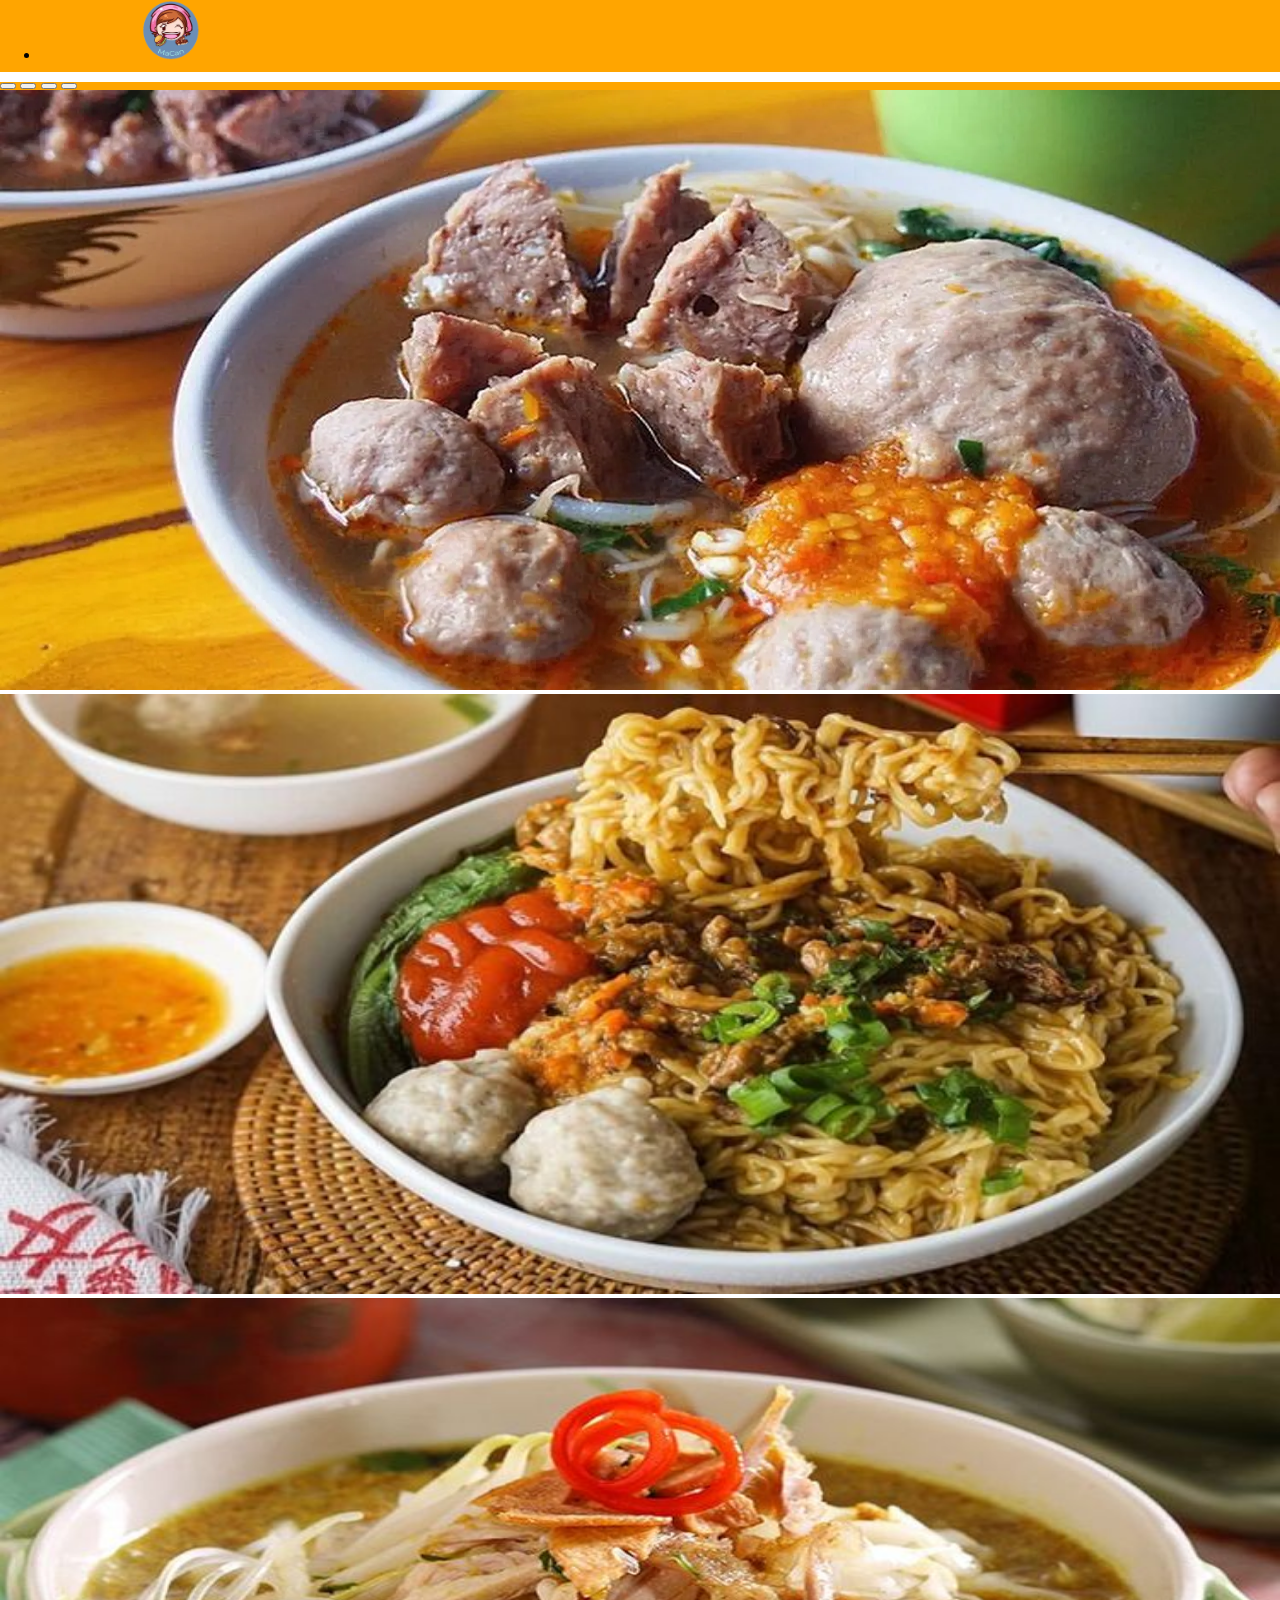
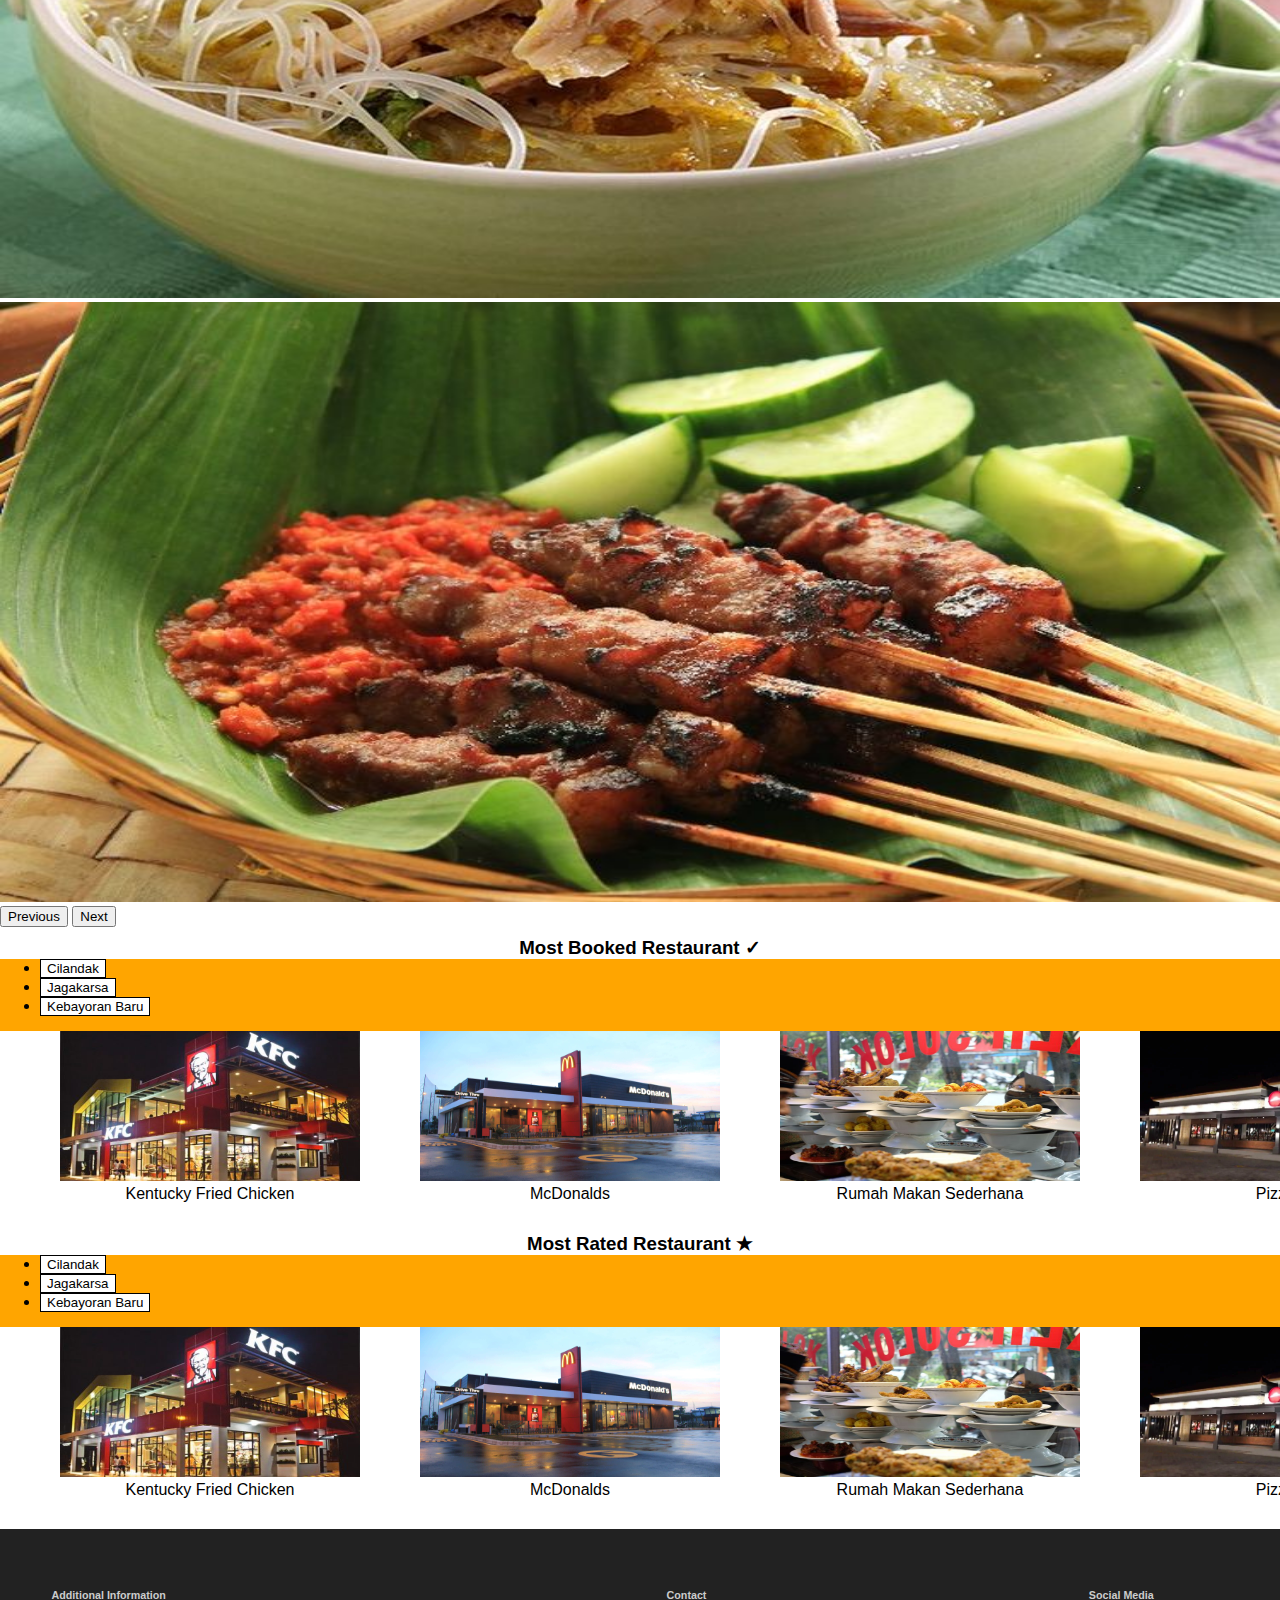
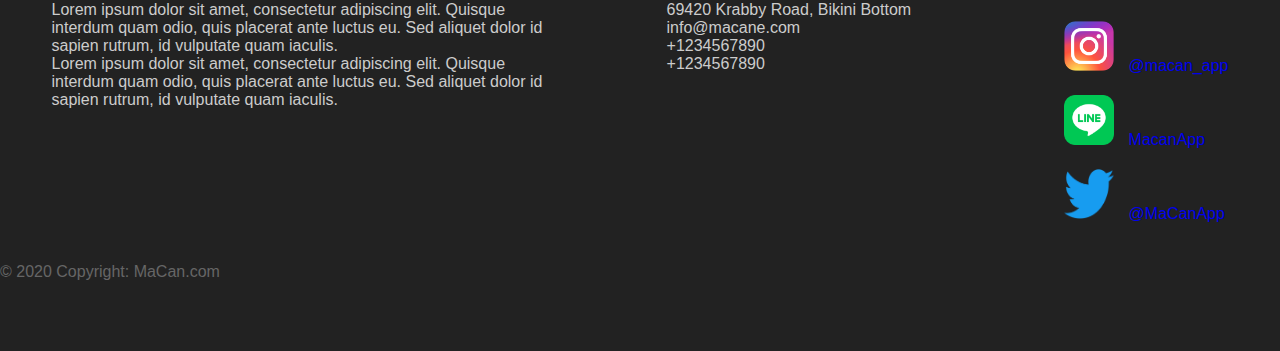
==== index.html @ a8813a0a "forgot change mainpage to index" ====
<!doctype html>

<html lang="en">
  <head>
    <meta charset="utf-8">
    <meta name="viewport" content="width=device-width, initial-scale=1">
    <title>Bootstrap demo</title>
    <link href="https://cdn.jsdelivr.net/npm/bootstrap@5.2.0-beta1/dist/css/bootstrap.min.css" rel="stylesheet" integrity="sha384-0evHe/X+R7YkIZDRvuzKMRqM+OrBnVFBL6DOitfPri4tjfHxaWutUpFmBp4vmVor" crossorigin="anonymous">
    <link rel="stylesheet" href="mainpage.css">
    <link rel="preconnect" href="https://fonts.googleapis.com">
    <link rel="preconnect" href="https://fonts.gstatic.com" crossorigin>
    <link href="https://fonts.googleapis.com/css2?family=Yellowtail&display=swap" rel="stylesheet">
    <link rel="preconnect" href="https://fonts.googleapis.com">
    <link rel="preconnect" href="https://fonts.gstatic.com" crossorigin>
    <link href="https://fonts.googleapis.com/css2?family=Comfortaa&family=Yellowtail&display=swap" rel="stylesheet">  
  </head>
  <body>
    
    <nav class="nav d-flex justify-content-between">
      <ul class="nav">
        <li class="nav-item">
          <a class="nav-link" href="index.html"><img src="assets/logoMacan.png" alt=""></a>
        </li>
      </ul> 

      <ul class="nav">
          <li class="nav-item">
              <p class="namalogo">Mau MaCan apa hari ini?</p>
          </li>
      </ul>

      <ul class="nav">
        <li class="nav-item">
          <a class="nav-link" href="index.html">Home</a>
        </li>
        <li class="nav-item">
          <a class="nav-link" href="categories-all.html">Category</a>
        </li>
        <li class="nav-item">
          <a class="nav-link" href="about.html">About</a>
        </li>
        <li class="nav-item">
          <a class="nav-link" href="register.html">Register</a>
        </li>
      </ul>
      </nav>

    <div id="carouselExampleCaptions" class="carousel slide" data-bs-ride="carousel">
      <div class="carousel-indicators">
        <button type="button" data-bs-target="#carouselExampleCaptions" data-bs-slide-to="0" class="active" aria-current="true" aria-label="Slide 1"></button>
        <button type="button" data-bs-target="#carouselExampleCaptions" data-bs-slide-to="1" aria-label="Slide 2"></button>
        <button type="button" data-bs-target="#carouselExampleCaptions" data-bs-slide-to="2" aria-label="Slide 3"></button>
        <button type="button" data-bs-target="#carouselExampleCaptions" data-bs-slide-to="3" aria-label="Slide 4"></button>
      </div>
      <div class="carousel-inner">
        <div class="carousel-item active">
          <a href="#"><img src="assets/carousel/baksoImage.png" alt="..."></a>
          <div class="carousel-caption d-block">
          </div>
        </div>
        <div class="carousel-item">
            <a href="#"><img src="assets/carousel/mieayamImage.jpg" alt=""></a>
            <div class="carousel-caption d-block">  
          </div>
        </div>
        <div class="carousel-item">
            <a href="#"><img src="assets/carousel/sotoImage.jpg" alt=""></a>
            <div class="carousel-caption d-block">
          </div>
        </div>
        <div class="carousel-item">
            <a href="#"><img src="assets/carousel/sateImage.jpg" alt=""></a>
            <div class="carousel-caption d-block">
          </div>
        </div>
      </div>
      <button class="carousel-control-prev" type="button" data-bs-target="#carouselExampleCaptions" data-bs-slide="prev">
        <span class="carousel-control-prev-icon" aria-hidden="true"></span>
        <span class="visually-hidden">Previous</span>
      </button>
      <button class="carousel-control-next" type="button" data-bs-target="#carouselExampleCaptions" data-bs-slide="next">
        <span class="carousel-control-next-icon" aria-hidden="true"></span>
        <span class="visually-hidden">Next</span>
      </button>
    </div>
    
    <h3 class="title">Most Booked Restaurant &#10003</h3>
    <ul class="nav bg-white" id="pills-tab" role="tablist">
      
      <li class="nav-item" role="presentation">
        <button class="nav-link active" id="pills-home-tab" data-bs-toggle="pill" data-bs-target="#pills-home" type="button" role="tab" aria-controls="pills-home" aria-selected="true">Cilandak</button>
      </li>
      <li class="nav-item" role="presentation">
        <button class="nav-link" id="pills-profile-tab" data-bs-toggle="pill" data-bs-target="#pills-profile" type="button" role="tab" aria-controls="pills-profile" aria-selected="false">Jagakarsa</button>
      </li>
      <li class="nav-item" role="presentation">
        <button class="nav-link" id="pills-contact-tab" data-bs-toggle="pill" data-bs-target="#pills-contact" type="button" role="tab" aria-controls="pills-contact" aria-selected="false">Kebayoran Baru</button>
      </li>
    </ul>
   
    <div class="tab-content" id="pills-tabContent">
      <div class="tab-pane fade show active" id="pills-home" role="tabpanel" aria-labelledby="pills-home-tab">
        <div class="box">
        <div class="card1">
        <a href="KFC.html"><img src="assets/Most Booked/bookedKFC.jpg" alt=""></a>
        <p>Kentucky Fried Chicken</p>
        </div>
        <div class="card1">
        <a href="MCD.html"><img src="assets/Most Booked/bookedMCD.jpg" alt=""></a>
        <p>McDonalds</p>
        </div>
        <div class="card1">
        <a href="RumahMakanSederhana.html"><img src="assets/Most Booked/bookedSederhana.jpg" alt=""></a>
        <p>Rumah Makan Sederhana</p>
        </div>
        <div class="card1">
        <a href="PizzaHut.html"><img src="assets/Most Booked/Restoran-Pizza-Hut.png" alt=""></a>
        <p>Pizza Hut</p>
        </div>
      </div>

      </div>
      
        <div class="tab-pane fade" id="pills-profile" role="tabpanel" aria-labelledby="pills-profile-tab">
          <div class="box">
            <div class="card1">
            <a href="KFC.html"><img src="assets/Most Booked/bookedKFC.jpg" alt=""></a>
            <p>Kentucky Fried Chicken</p>
            </div>
            <div class="card1">
            <a href="MCD.html"><img src="assets/Most Booked/bookedMCD.jpg" alt=""></a>
            <p>McDonalds</p>
            </div>
            <div class="card1">
            <a href="RumahMakanSederhana.HTML"><img src="assets/Most Booked/bookedSederhana.jpg" alt=""></a>
            <p>Rumah Makan Sederhana</p>
            </div>
            <div class="card1">
            <a href="PizzaHut.html"><img src="assets/Most Booked/Restoran-Pizza-Hut.png" alt=""></a>
            <p>Pizza Hut</p>
            </div>
          </div>
        </div>
      <div class="tab-pane fade" id="pills-contact" role="tabpanel" aria-labelledby="pills-contact-tab">
        <div class="box">
          <div class="card1">
          <a href="KFC.html"><img src="assets/Most Booked/bookedKFC.jpg" alt=""></a>
          <p>Kentucky Fried Chicken</p>
          </div>
          <div class="card1">
          <a href="MCD.html"><img src="assets/Most Booked/bookedMCD.jpg" alt=""></a>
          <p>McDonalds</p>
          </div>
          <div class="card1">
          <a href="RumahMakanSederhana.html"><img src="assets/Most Booked/bookedSederhana.jpg" alt=""></a>
          <p>Rumah Makan Sederhana</p>
          </div>
          <div class="card1">
          <a href="PizzaHut.html"><img src="assets/Most Booked/Restoran-Pizza-Hut.png" alt=""></a>
          <p>Pizza Hut</p>
          </div>
        </div>
      </div>
    </div>

    

    <h3 class="title">Most Rated Restaurant &#9733;</h3>
    <ul class="nav bg-white" id="pills-tab" role="tablist">
      
      <li class="nav-item" role="presentation">
        <button class="nav-link active" id="pills-home-tab" data-bs-toggle="pill" data-bs-target="#pill-home" type="button" role="tab" aria-controls="pills-home" aria-selected="true">Cilandak</button>
      </li>
      <li class="nav-item" role="presentation">
        <button class="nav-link" id="pills-profile-tab" data-bs-toggle="pill" data-bs-target="#pill-profile" type="button" role="tab" aria-controls="pills-profile" aria-selected="false">Jagakarsa</button>
      </li>
      <li class="nav-item" role="presentation">
        <button class="nav-link" id="pills-contact-tab" data-bs-toggle="pill" data-bs-target="#pill-contact" type="button" role="tab" aria-controls="pills-contact" aria-selected="false">Kebayoran Baru</button>
      </li>
    </ul>
   
    <div class="tab-content" id="pills-tabContent">
      <div class="tab-pane fade show active" id="pill-home" role="tabpanel" aria-labelledby="pills-home-tab">
        <div class="box">
        <div class="card1">
        <a href="KFC.html"><img src="assets/Most Booked/bookedKFC.jpg" alt=""></a>
        <p>Kentucky Fried Chicken</p>
        </div>
        <div class="card1">
        <a href="MCD.html"><img src="assets/Most Booked/bookedMCD.jpg" alt=""></a>
        <p>McDonalds</p>
        </div>
        <div class="card1">
        <a href="RumahMakanSederhana.html"><img src="assets/Most Booked/bookedSederhana.jpg" alt=""></a>
        <p>Rumah Makan Sederhana</p>
        </div>
        <div class="card1">
        <a href="PizzaHut.html"><img src="assets/Most Booked/Restoran-Pizza-Hut.png" alt=""></a>
        <p>Pizza Hut</p>
        </div>
      </div>

      </div>
      
        <div class="tab-pane fade" id="pill-profile" role="tabpanel" aria-labelledby="pills-profile-tab">
          <div class="box">
            <div class="card1">
            <a href="KFC.html"><img src="assets/Most Booked/bookedKFC.jpg" alt=""></a>
            <p>Kentucky Fried Chicken</p>
            </div>
            <div class="card1">
            <a href="MCD.html"><img src="assets/Most Booked/bookedMCD.jpg" alt=""></a>
            <p>McDonalds</p>
            </div>
            <div class="card1">
            <a href="RumahMakanSederhana.HTML"><img src="assets/Most Booked/bookedSederhana.jpg" alt=""></a>
            <p>Rumah Makan Sederhana</p>
            </div>
            <div class="card1">
            <a href="PizzaHut.html"><img src="assets/Most Booked/Restoran-Pizza-Hut.png" alt=""></a>
            <p>Pizza Hut</p>
            </div>
          </div>
        </div>
      <div class="tab-pane fade" id="pill-contact" role="tabpanel" aria-labelledby="pills-contact-tab">
        <div class="box">
          <div class="card1">
          <a href="KFC.html"><img src="assets/Most Booked/bookedKFC.jpg" alt=""></a>
          <p>Kentucky Fried Chicken</p>
          </div>
          <div class="card1">
          <a href="MCD.html"><img src="assets/Most Booked/bookedMCD.jpg" alt=""></a>
          <p>McDonalds</p>
          </div>
          <div class="card1">
          <a href="RumahMakanSederhana.html"><img src="assets/Most Booked/bookedSederhana.jpg" alt=""></a>
          <p>Rumah Makan Sederhana</p>
          </div>
          <div class="card1">
          <a href="PizzaHut.html"><img src="assets/Most Booked/Restoran-Pizza-Hut.png" alt=""></a>
          <p>Pizza Hut</p>
          </div>
        </div>
      </div>
    </div>

    <footer class="page-footer">
      <div class="container">
          <div class="box1">

              <div class="info">
                  <h6 class="text-uppercase font-weight-bold">Additional Information</h6>
                  <p>Lorem ipsum dolor sit amet, consectetur adipiscing elit. Quisque interdum quam odio, quis placerat ante luctus eu. Sed aliquet dolor id sapien rutrum, id vulputate quam iaculis.</p>
                  <p>Lorem ipsum dolor sit amet, consectetur adipiscing elit. Quisque interdum quam odio, quis placerat ante luctus eu. Sed aliquet dolor id sapien rutrum, id vulputate quam iaculis.</p>
              </div>

              <div class="contact">
              <h6 class="text-uppercase font-weight-bold">Contact</h6>
              <p>69420 Krabby Road, Bikini Bottom</p>
              <p>info@macane.com</p>
              <p>+1234567890</p>
              <p>+1234567890</p>
               </div>

               
               <div class="sosmed">
                <div class="text">
               <h6 class="text-uppercase font-weight-bold">Social Media</h6>
               </div>
               <!--<div class="image">
               <a href="#"><img src="assets/pexels-aleksandar-pasaric-1415734.jpg" alt="">@macan_app</a>
               <a href="#"><img src="assets/pexels-aleksandar-pasaric-1415734.jpg" alt="">MacanApp</a>
               <a href="#"><img src="assets/pexels-aleksandar-pasaric-1415734.jpg" alt="">........</a>
               </div>-->
               <ul>
                 <li><a href="#"><img src="assets/instagramLogo.png" alt="">   @macan_app</a></li>
                 <li><a href="#"><img src="assets/lineLogo.png" alt="">   MacanApp</a></li>
                 <li><a href="#"><img src="assets/twitterLogo.png" alt="">   @MaCanApp</a></li>
               </ul>
               </div> 

      </div>
    <!-- </div> -->
      <div class="footer-copyright text-center">© 2020 Copyright: MaCan.com</div>
    </div>
  </footer>


    <script src="https://cdn.jsdelivr.net/npm/bootstrap@5.2.0-beta1/dist/js/bootstrap.bundle.min.js" integrity="sha384-pprn3073KE6tl6bjs2QrFaJGz5/SUsLqktiwsUTF55Jfv3qYSDhgCecCxMW52nD2" crossorigin="anonymous"></script>
  </body>
</html>
---- mainpage.css ----
*{
	font-family: sans-serif;
	margin: 0 auto;
}

.nav{
    background-color: orange;
    height: 4.5rem;
    align-items: center;
  }
  
  .nav a{
    color: black;
    text-decoration: none;
    font-family: 'Comfortaa', cursive;
  }
  
  .nav li{
    margin:0px 40px 0px 0px;
  }
  
  .nav a:hover{
    color: white;
  }
  
  .nav li a img{
    width: 60px;
    height: 60px;
    margin-left: 100px;
  }
  
  .carousel-item img{
    width: 100%;
    height: 600px;
  }
  
  .carousel-item a{
    text-decoration: none;
    color: black;
  }
  
  .carousel-item a:hover{
    text-decoration: none;
    color: white;
  }
  
  .title{
    margin-top: 10px;
    text-align: center;
  }
  
  #pills-tab{
    justify-content:center;
  }
  
  .tab-content{
    width: 100%;
    display: flex;
    flex-direction: row;
    margin-bottom: 30px;
    justify-content: space-evenly;
  }
  
  .card1 img{
    width: 300px;
    height: 150px;
  }

  .nav-item button{
    border-radius: 0%;
    border: 1px solid black;
    color: black;
    background-color: white;
  }
  
  .nav-item button:hover{
    color: blue;
    border: 1px solid black;
  }

  .namalogo{
      font-family: 'Yellowtail', cursive;
      font-size: xx-large;
      margin-top: 10px;
  }

  .card1{
    display: flex;
    flex-direction: column;
    margin-left: 60px;
  }
  
  .box{
    display: flex;
    flex-direction: row;
  }
  
  .page-footer{
    background-color: #222;
    color: #ccc;
    padding: 60px 0 30px;
  }
  
  .footer-copyright {
    color: #666;
    padding: 40px 0;
  }
  
  .box1{
    display: flex;
    flex-direction: row;
    justify-content: space-evenly;
  }
  
  .info{
  width: 40%;
  }
  
  .sosmed img{
    width: 50px;
    height: 50px;
    margin-left: 10px;
    margin-right: 10px;
  }
  
  .sosmed{
    flex-direction: column;
  }
  
  .sosmed h6{
    text-align: center;
  }
  
  .sosmed li{
      list-style: none;
      margin-top: 20px;
  }

  .sosmed a{
      text-decoration: none;
  }
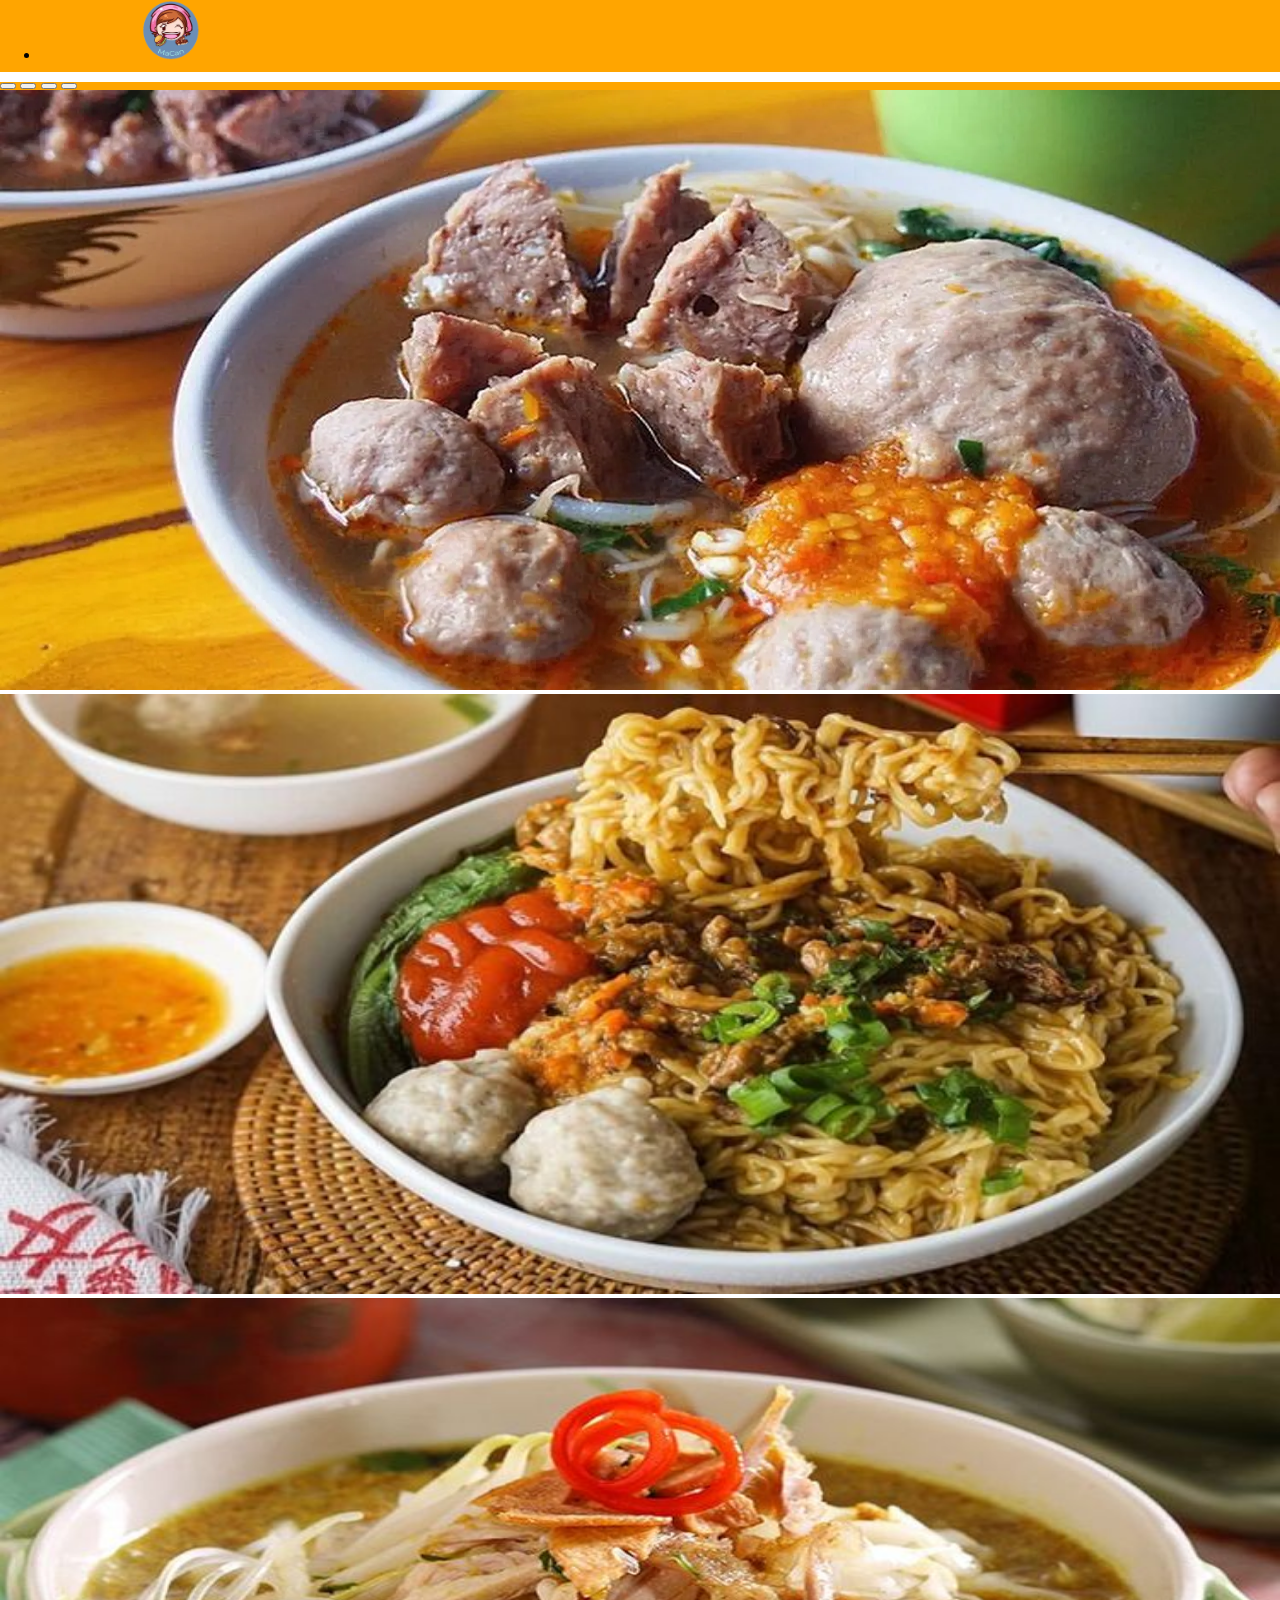
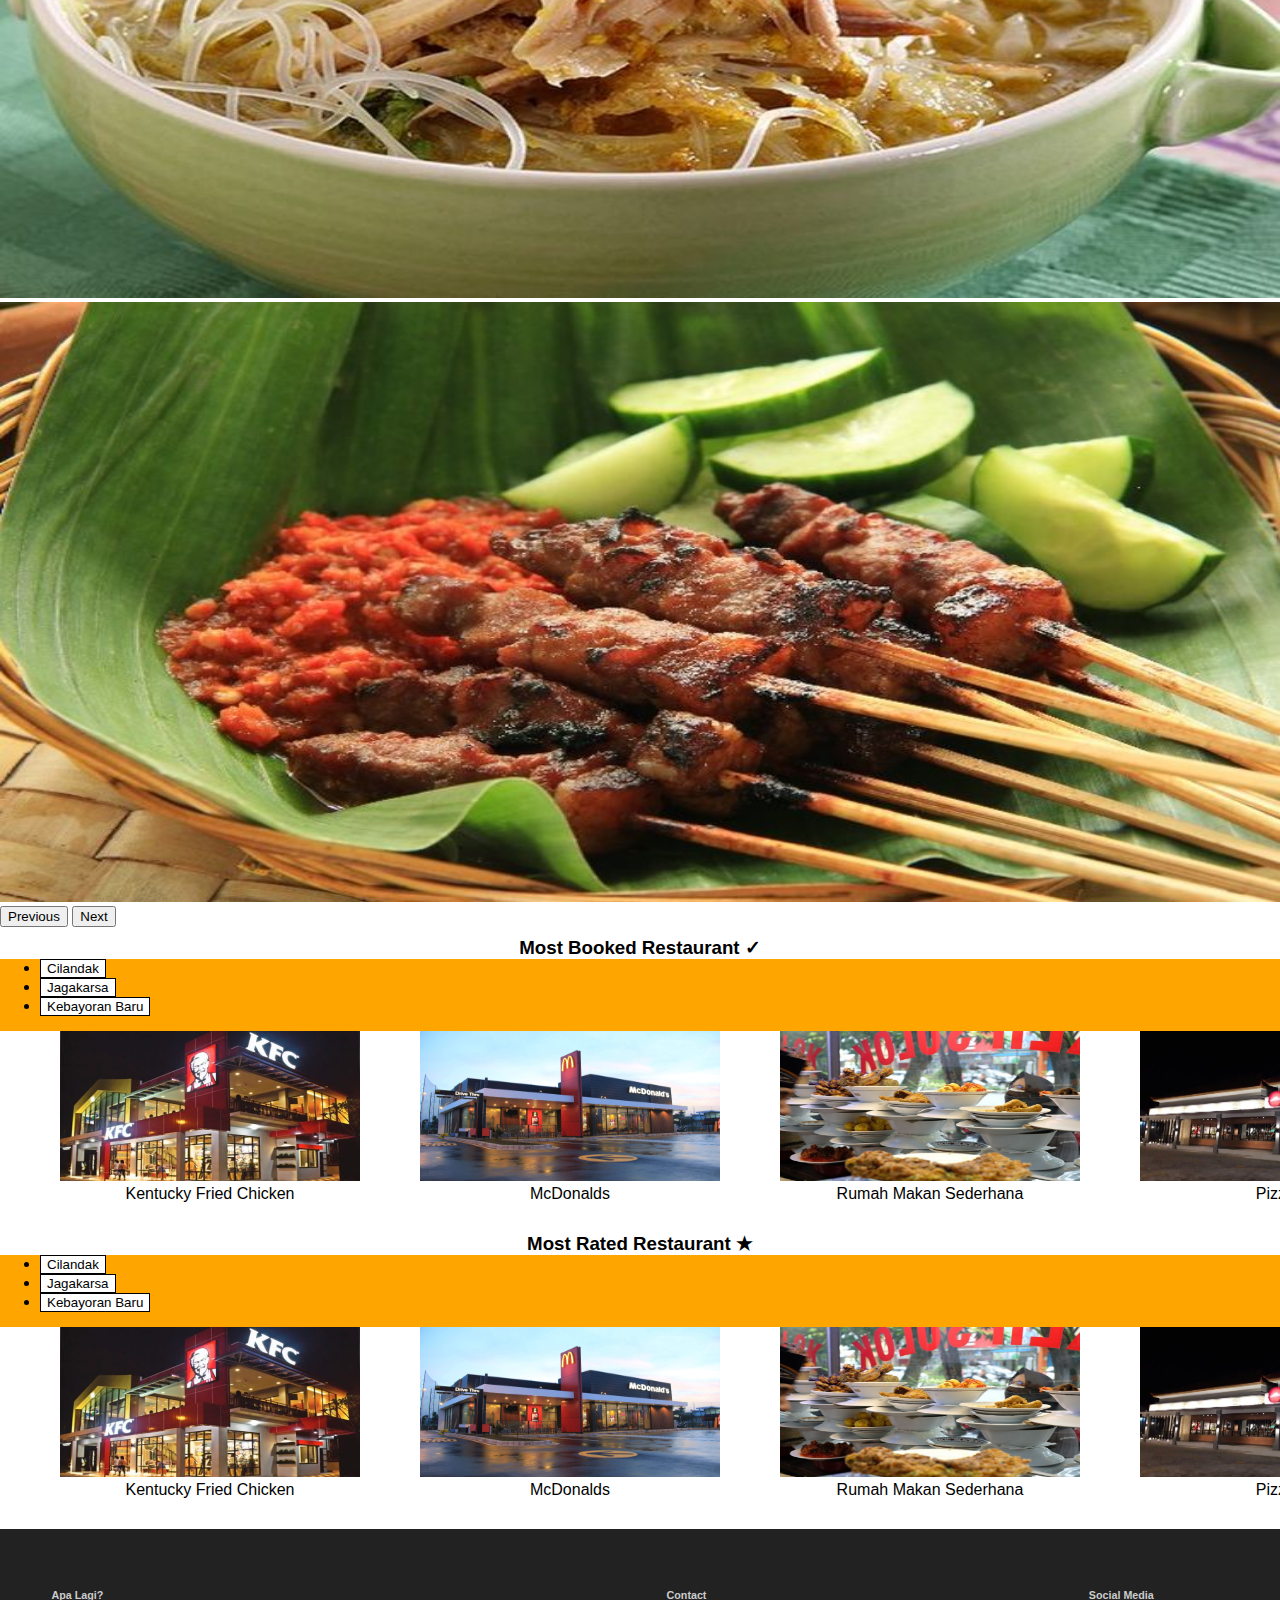
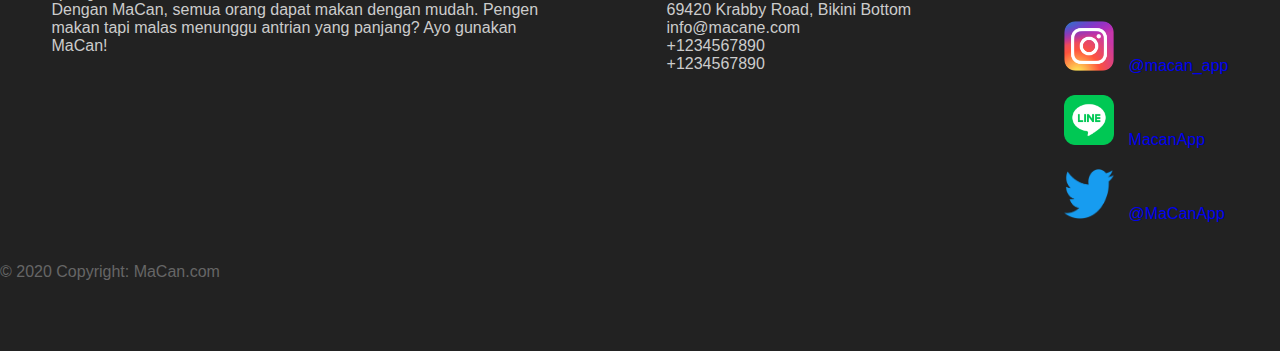
==== commit 5374eb7b: "lorem ipsum update" ====
--- a/index.html
+++ b/index.html
@@ -40,7 +40,7 @@
           <a class="nav-link" href="about.html">About</a>
         </li>
         <li class="nav-item">
-          <a class="nav-link" href="register.html">Register</a>
+          <a class="nav-link" href="register.html">Delivery</a>
         </li>
       </ul>
       </nav>
@@ -249,9 +249,8 @@
           <div class="box1">
 
               <div class="info">
-                  <h6 class="text-uppercase font-weight-bold">Additional Information</h6>
-                  <p>Lorem ipsum dolor sit amet, consectetur adipiscing elit. Quisque interdum quam odio, quis placerat ante luctus eu. Sed aliquet dolor id sapien rutrum, id vulputate quam iaculis.</p>
-                  <p>Lorem ipsum dolor sit amet, consectetur adipiscing elit. Quisque interdum quam odio, quis placerat ante luctus eu. Sed aliquet dolor id sapien rutrum, id vulputate quam iaculis.</p>
+                <h6 class="text-uppercase font-weight-bold">Apa Lagi?</h6>
+                <p>Dengan MaCan, semua orang dapat makan dengan mudah. Pengen makan tapi malas menunggu antrian yang panjang? Ayo gunakan MaCan! </p>
               </div>
 
               <div class="contact">
